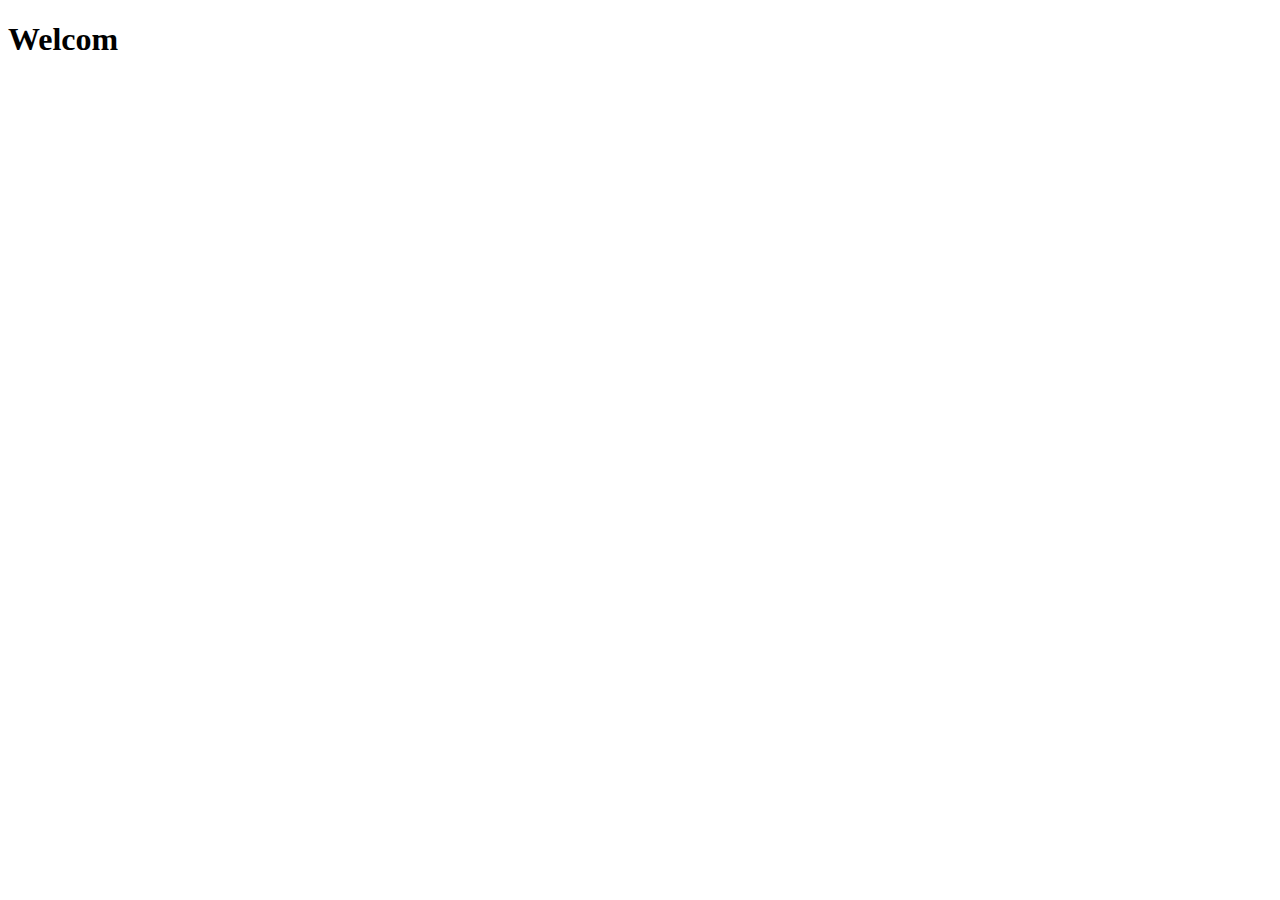
==== index.html @ 3b11f90d "Create index.html" ====
<!DOCTYPE html>
<html lang="en">
<head>
    <meta charset="UTF-8">
    <meta name="viewport" content="width=device-width, initial-scale=1.0">
    <title>Sleezzi</title>
</head>
<body>
    <h1>Welcom</h1>
</body>
</html>
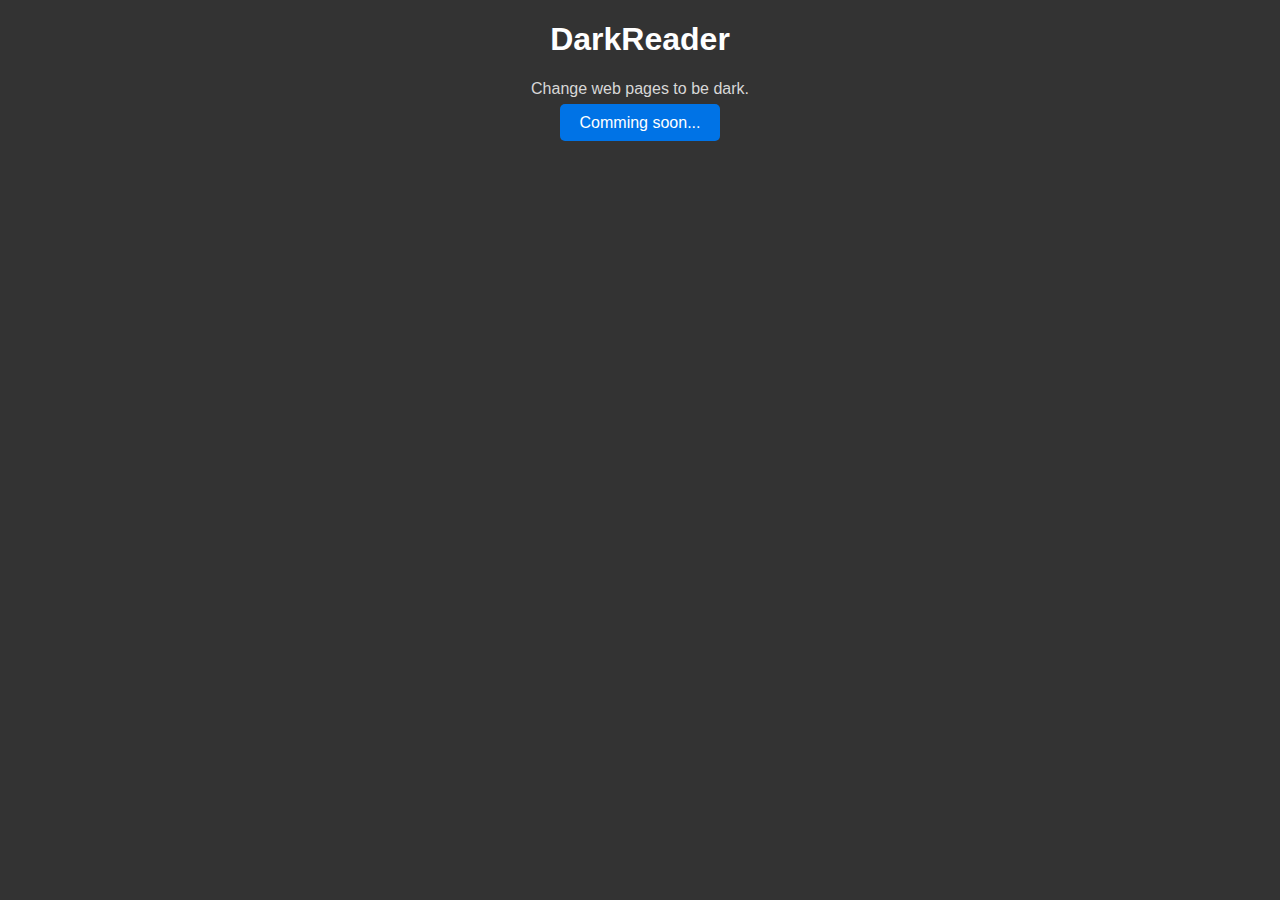
==== commit ce1f0dc6: "Update index.html" ====
--- a/index.html
+++ b/index.html
@@ -3,9 +3,48 @@
 <head>
     <meta charset="UTF-8">
     <meta name="viewport" content="width=device-width, initial-scale=1.0">
-    <title>Sleezzi</title>
+    <title>DarkReader</title>
+    <style>
+        body {
+            font-family: Arial, sans-serif;
+            text-align: center;
+            background: #333;
+            animation: changeBackground 0.5s;
+        }
+
+        h1 {
+            color: #FFF;
+        }
+
+        p {
+            color: #d8d8d8;
+        }
+
+        #install {
+            background: #0073e6;
+            color: #fff;
+            padding: 10px 20px;
+            border: none;
+            cursor: pointer;
+            border-radius: 5px;
+        }
+        #install:hover {
+            background: #0054a7;
+            transition: background .5s;
+        }
+        @keyframes changeBackground {
+            0% {
+                background: #FFF;
+            }
+            100% {
+                background: #333;
+            }
+        }
+    </style>
 </head>
 <body>
-    <h1>Welcom</h1>
+    <h1>DarkReader</h1>
+    <p>Change web pages to be dark.</p>
+    <a id="install">Comming soon...</a>
 </body>
 </html>
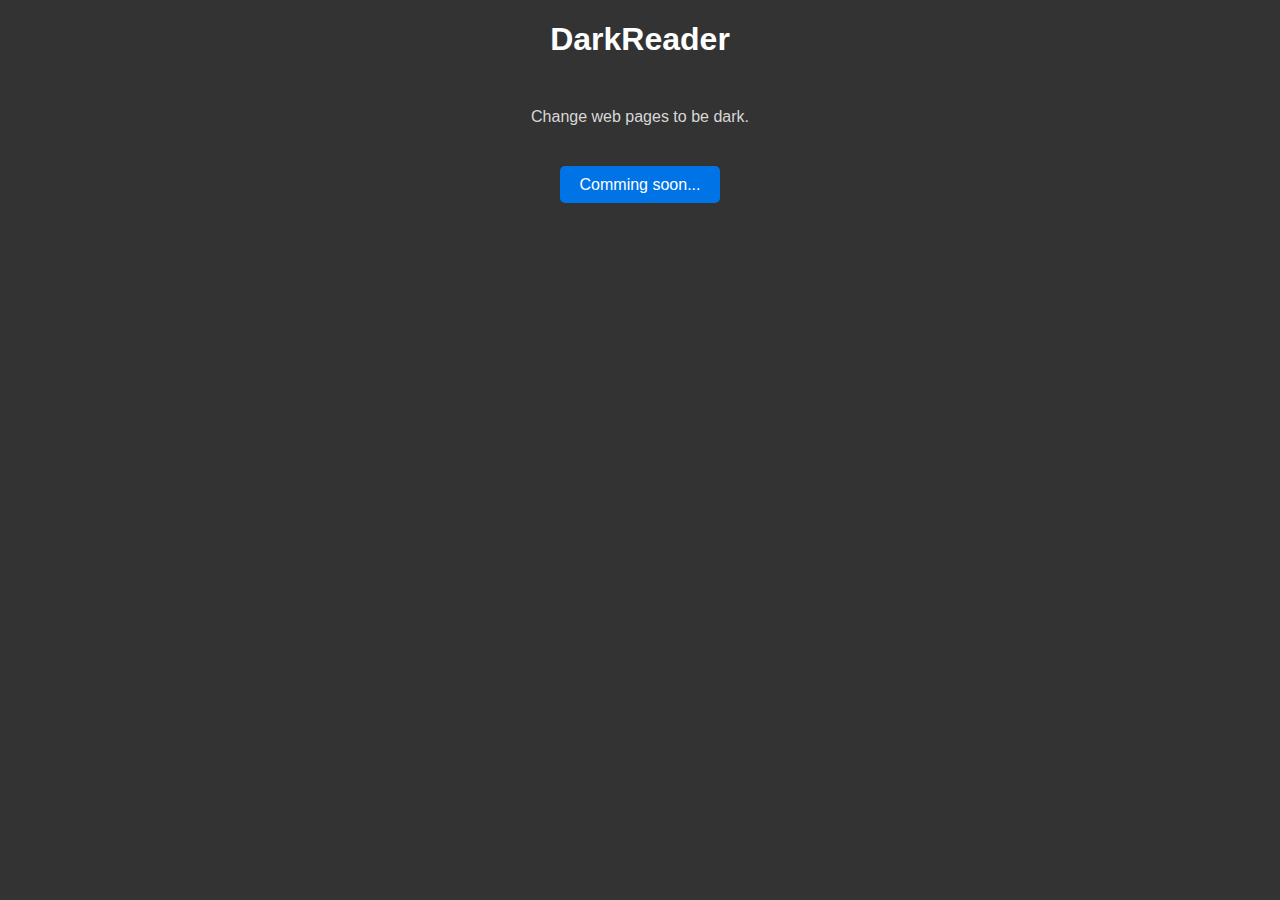
==== commit 355a29bd: "Update index.html" ====
--- a/index.html
+++ b/index.html
@@ -4,22 +4,29 @@
     <meta charset="UTF-8">
     <meta name="viewport" content="width=device-width, initial-scale=1.0">
     <title>DarkReader</title>
+    <link rel="shortcut icon" href="/DarkReader/favicon.ico" type="image/x-icon">
     <style>
         body {
             font-family: Arial, sans-serif;
             text-align: center;
             background: #333;
             animation: changeBackground 0.5s;
+            margin: 0;
         }
-
         h1 {
             color: #FFF;
         }
-
         p {
             color: #d8d8d8;
         }
-
+        a {
+            text-decoration: none;
+            color: white;
+            transition: color .3s;
+        }
+        a:hover {
+            color: #0063c6;
+        }
         #install {
             background: #0073e6;
             color: #fff;
@@ -32,19 +39,100 @@
             background: #0054a7;
             transition: background .5s;
         }
+        .grid {
+            display: grid;
+            grid-template-columns: repeat(auto-fill, 300px);
+            height: auto;
+            justify-content: center;
+            width: 100%;
+            gap: 15% 2%;
+        }
+        .about {
+            margin: 15% 0 0 0;
+        }
+        .container {
+            height: 100%;
+            width: 100%;
+            border-radius: 2vh;
+            background: #777;
+            box-shadow: 2px 2px 2px 2px gray;
+            transition: scale .5s;
+        }
+        .container:hover {
+            transform: scale(1.025);
+        }
+        .container > div {
+            width: 100%;
+            color: white;
+        }
+        .container > div > p {
+            color: #D1D1D1;
+            text-align: end;
+        }
+        span.verified {
+            display: inline-block;
+            width: 15px;
+            height: 15px;
+            border-radius: 50%;
+            background: #00a6ff;
+            color: white;
+            text-align: center;
+            line-height: 15px;
+            font-size: 10px;
+        }
+        span.owner {
+            display: inline-block;
+            width: 15px;
+            height: 15px;
+            border-radius: 50%;
+            background: #ffff00;
+            border: 1px solid #AAAA00;
+            color: black;
+            text-align: center;
+            line-height: 15px;
+            font-size: 10px;
+        }
         @keyframes changeBackground {
-            0% {
+            from {
                 background: #FFF;
             }
-            100% {
+            to {
                 background: #333;
             }
         }
     </style>
 </head>
 <body>
-    <h1>DarkReader</h1>
-    <p>Change web pages to be dark.</p>
-    <a id="install">Comming soon...</a>
+    <div>
+        <h1>DarkReader</h1>
+        <p style="margin: 50px;">Change web pages to be dark.</p>
+        <a id="install">Comming soon...</a>
+    </div>
+    <div class="about grid">
+    </div>
+    <script>
+        (async () => {
+            let resp = await fetch("/DarkReader/website.json", { method: "GET", cache: "no-store" });
+            if (resp.status !== 200) return;
+            resp = await resp.json();
+            for (website in resp) {
+                if (resp[website] && resp[website].name && resp[website].website && resp[website].icon && resp[website].author) {
+                    const element = document.createElement("a");
+                    element.classList.add("container");
+                    element.href = `https://${resp[website].website}`;
+                    element.target = "_blank";
+                    element.innerHTML = `
+<div style="height: 75%;width: 100%; display: flex; justify-content: center; align-items: center;">
+    <img style="height: 90%;width: 90%;" src="${resp[website].icon}" alt="${resp[website].name}">
+</div>
+<div style="height: 25%; width: 100%;">
+    <h3>${resp[website].name}</h3>
+    <p>Made by: <b>${resp[website].author.replaceAll("%verified%", "</b><span aria-label=\"Verified user\" class=\"verified\">✓</span><b>").replaceAll("%owner%", "</b><span aria-label=\"Made by the Owner\" class=\"owner\">✓</span><b>").replaceAll("&", "</b>&<b>")}</b></p>
+</div>`;
+                    document.querySelector(".about").appendChild(element);
+                }
+            }
+        })();
+    </script>
 </body>
 </html>
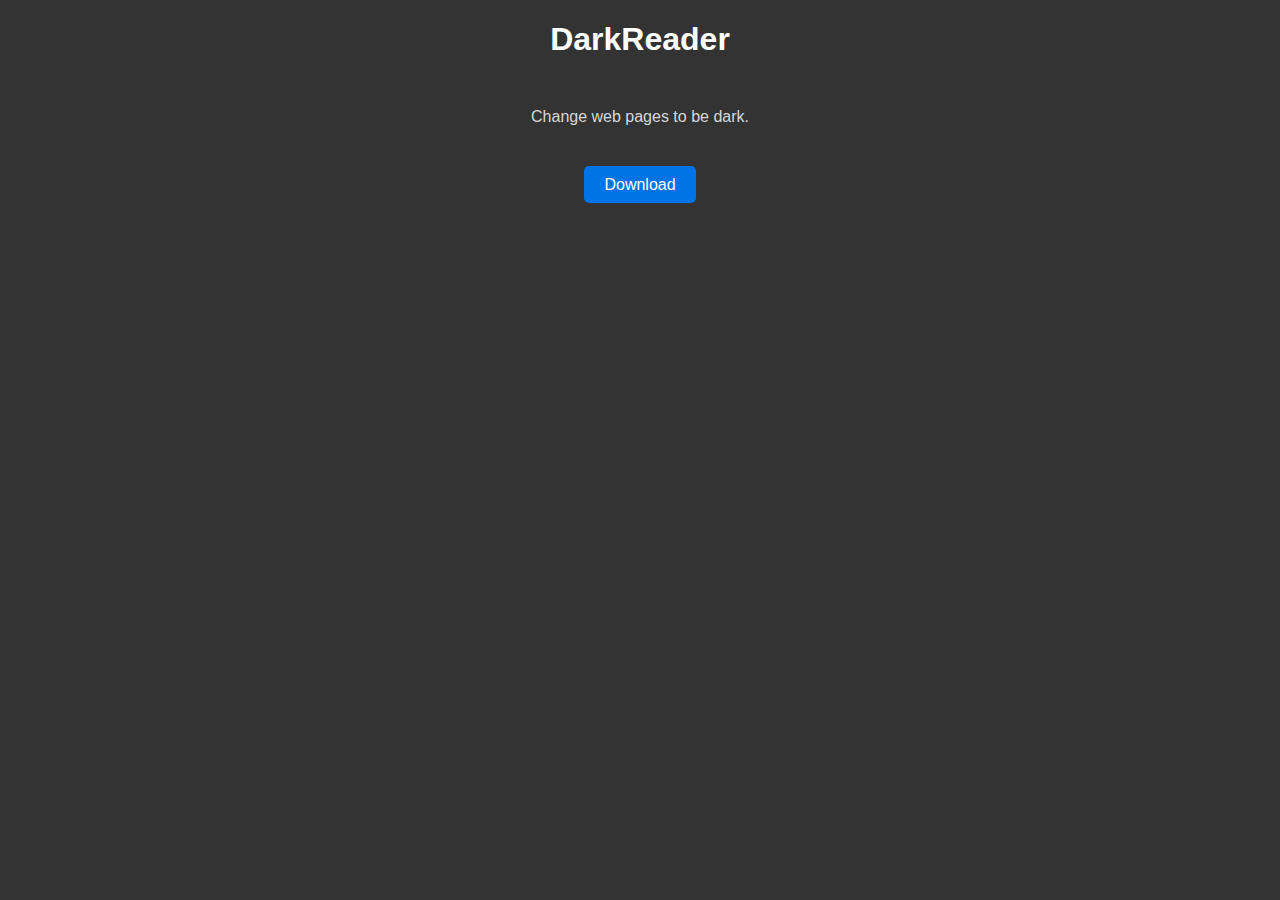
==== commit 857bf8df: "." ====
--- a/index.html
+++ b/index.html
@@ -106,7 +106,7 @@
     <div>
         <h1>DarkReader</h1>
         <p style="margin: 50px;">Change web pages to be dark.</p>
-        <a id="install">Comming soon...</a>
+        <a id="install" target="_blank" href="./DarkReader.zip">Download</a>
     </div>
     <div class="about grid">
     </div>
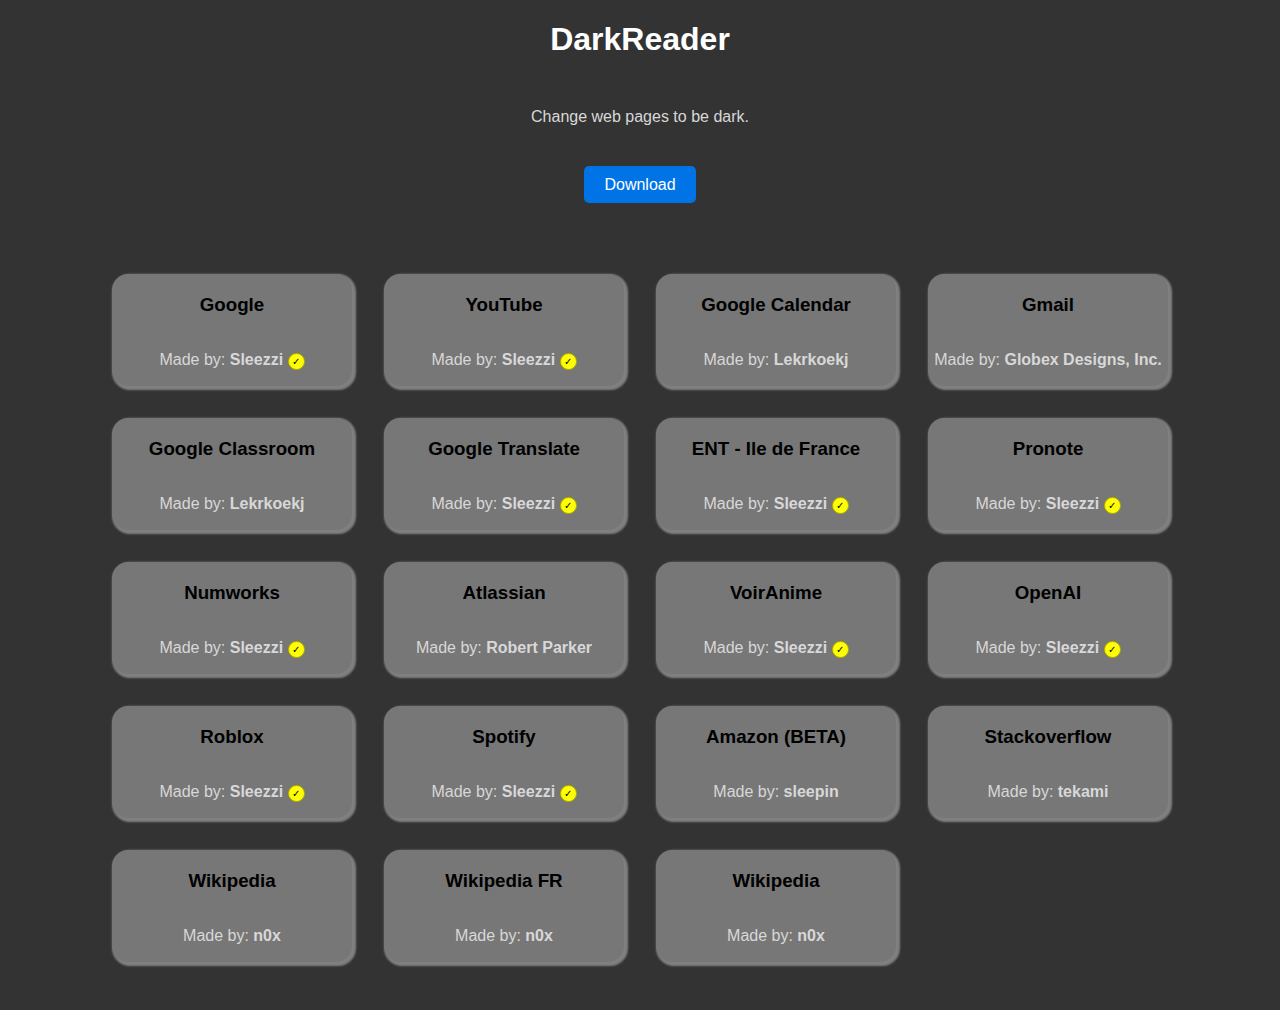
==== commit 5bc87986: "robots.txt" ====
--- a/index.html
+++ b/index.html
@@ -4,7 +4,7 @@
     <meta charset="UTF-8">
     <meta name="viewport" content="width=device-width, initial-scale=1.0">
     <title>DarkReader</title>
-    <link rel="shortcut icon" href="/DarkReader/favicon.ico" type="image/x-icon">
+    <link rel="shortcut icon" href="/favicon.ico" type="image/x-icon">
     <style>
         body {
             font-family: Arial, sans-serif;
@@ -12,6 +12,8 @@
             background: #333;
             animation: changeBackground 0.5s;
             margin: 0;
+            height: 100vh;
+            width: 100%;
         }
         h1 {
             color: #FFF;
@@ -41,22 +43,28 @@
         }
         .grid {
             display: grid;
-            grid-template-columns: repeat(auto-fill, 300px);
+            grid-template-columns: repeat(auto-fill, 15rem);
             height: auto;
             justify-content: center;
-            width: 100%;
-            gap: 15% 2%;
+            gap: 2rem 2rem;
         }
         .about {
-            margin: 15% 0 0 0;
+            margin: 5rem 0 0 0;
+            width: 100%;
+            padding-bottom: 3rem;
         }
         .container {
-            height: 100%;
+            height: 7rem;
+            display: flex;
+            align-items: center;
+            justify-content: center;
+            flex-direction: column;
             width: 100%;
-            border-radius: 2vh;
+            border-radius: 1rem;
             background: #777;
             box-shadow: 2px 2px 2px 2px gray;
             transition: scale .5s;
+            overflow: hidden;
         }
         .container:hover {
             transform: scale(1.025);
@@ -106,31 +114,28 @@
     <div>
         <h1>DarkReader</h1>
         <p style="margin: 50px;">Change web pages to be dark.</p>
-        <a id="install" target="_blank" href="./DarkReader.zip">Download</a>
+        <a id="install" target="_blank" href="/DarkReader.zip">Download</a>
     </div>
     <div class="about grid">
     </div>
     <script>
         (async () => {
-            let resp = await fetch("/DarkReader/website.json", { method: "GET", cache: "no-store" });
-            if (resp.status !== 200) return;
-            resp = await resp.json();
-            for (website in resp) {
-                if (resp[website] && resp[website].name && resp[website].website && resp[website].icon && resp[website].author) {
-                    const element = document.createElement("a");
-                    element.classList.add("container");
-                    element.href = `https://${resp[website].website}`;
-                    element.target = "_blank";
-                    element.innerHTML = `
-<div style="height: 75%;width: 100%; display: flex; justify-content: center; align-items: center;">
-    <img style="height: 90%;width: 90%;" src="${resp[website].icon}" alt="${resp[website].name}">
-</div>
-<div style="height: 25%; width: 100%;">
-    <h3>${resp[website].name}</h3>
-    <p>Made by: <b>${resp[website].author.replaceAll("%verified%", "</b><span aria-label=\"Verified user\" class=\"verified\">✓</span><b>").replaceAll("%owner%", "</b><span aria-label=\"Made by the Owner\" class=\"owner\">✓</span><b>").replaceAll("&", "</b>&<b>")}</b></p>
-</div>`;
-                    document.querySelector(".about").appendChild(element);
-                }
+            let response = await fetch("/website.txt", { method: "GET" });
+            if (response.status !== 200) return;
+            response = await response.text();
+            for (const line of response.split('\n')) {
+                if (line.trim() === '' || line.trim().startsWith('!')) continue;
+                const url = line.match(/\+(.*?)\|/);
+                const styleURL = line.match(/\$(.*?)\|/);
+                const name = line.match(/\#(.*?)\|/);
+                const author = line.match(/\@(.*?)\|/);
+                if (!name || !name[1] || !author || !author[1]) continue;
+                const element = document.createElement("div");
+                element.classList.add("container");
+                element.innerHTML = `
+<h3>${name[1]}</h3>
+<p>Made by: <b>${author[1].replaceAll("%verified%", "</b><span aria-label=\"Verified user\" class=\"verified\">✓</span><b>").replaceAll("%owner%", "</b><span aria-label=\"Made by the Owner\" class=\"owner\">✓</span><b>").replaceAll("&", "</b>&<b>")}</b></p>`;
+                document.querySelector(".about").appendChild(element);
             }
         })();
     </script>
